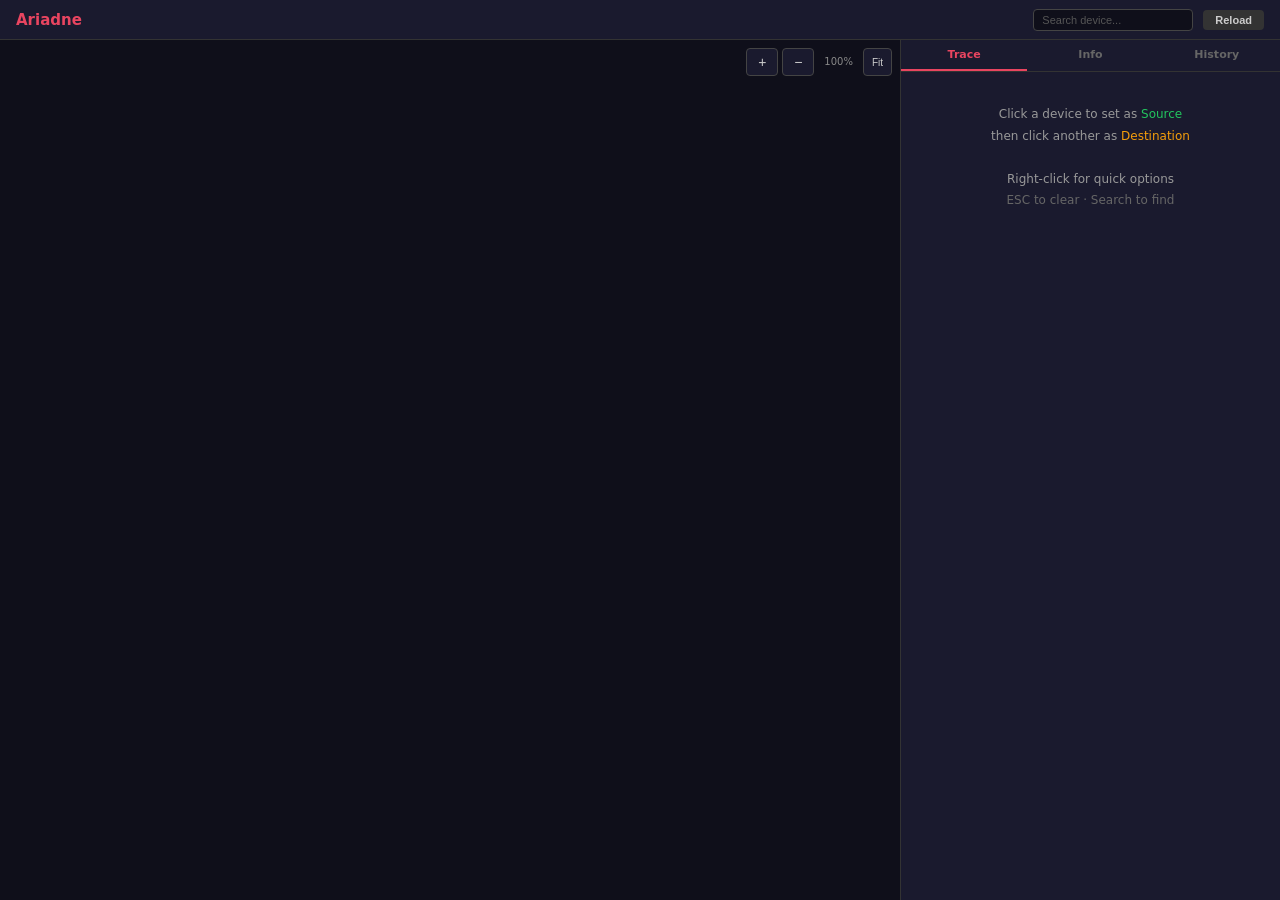
==== ariadne-core/ariadne/web/templates/index.html @ 0d105ecb "Web UI: trace sidebar 하이라이트 색상 개선 - 흰색 → 시안(#06b6d4)으로 변경 (기존 흰색 텍스트와 구분) - Path pnode: 시안 배경 + 시안 왼" ====
<!DOCTYPE html>
<html lang="en">
<head>
  <meta charset="UTF-8">
  <title>Ariadne</title>
  <style>
    :root {
      --child-indent: 60px;
      --child-gap: 2px;
      --child-pad: 4px;
      --node-min-w: 160px;
      --edge-w: 2.5px;
      --edge-pcie-w: 3px;
      --edge-hl-w: 4px;
      --edge-seg-w: 5px;
    }
    * { margin:0; padding:0; box-sizing:border-box; }
    body { font-family:'Segoe UI',system-ui,sans-serif; background:#0f0f1a; color:#eee; overflow:hidden; }

    #header { height:40px; padding:0 16px; background:#1a1a2e; border-bottom:1px solid #333; display:flex; align-items:center; gap:10px; }
    #header h1 { font-size:15px; color:#e94560; }
    .info { color:#666; font-size:11px; }
    .spacer { flex:1; }
    .btn { padding:4px 12px; border-radius:4px; font-size:11px; cursor:pointer; border:none; font-weight:bold; }
    .btn-gray { background:#333; color:#ccc; }
    #search { padding:4px 8px; border-radius:4px; border:1px solid #444; background:#0f0f1a; color:#ddd; font-size:11px; width:160px; outline:none; }
    #search:focus { border-color:#e94560; }
    #search::placeholder { color:#555; }

    #main { display:flex; height:calc(100vh - 40px); }

    /* Tree */
    #tree-panel { flex:1; overflow:auto; padding:20px; position:relative; }
    #tree-content { transform-origin:0 0; transition:transform 0.1s ease; }
    #zoom-controls { position:absolute; top:8px; right:8px; z-index:5; display:flex; gap:4px; }
    .zoom-btn { width:32px; height:28px; border:1px solid #444; border-radius:4px; background:#1a1a2e; color:#ccc; font-size:14px; cursor:pointer; display:flex; align-items:center; justify-content:center; }
    .zoom-btn:hover { background:#333; }
    #zoom-level { font-size:10px; color:#888; padding:0 6px; line-height:28px; }

    .htree { display:flex; align-items:center; }
    .htree-node {
      display:inline-flex; align-items:center; gap:4px;
      padding:5px 10px; border-radius:5px; cursor:pointer;
      white-space:nowrap; font-size:11px;
      border:1.5px solid transparent; flex-shrink:0; min-width:var(--node-min-w);
    }
    .htree-node:hover { filter:brightness(1.3); }
    .htree-node.src-sel { border-color:#22c55e !important; box-shadow:0 0 8px rgba(34,197,94,0.3); }
    .htree-node.dst-sel { border-color:#f59e0b !important; box-shadow:0 0 8px rgba(245,158,11,0.3); }
    .htree-node.on-path { border-color:#e94560 !important; }
    .htree-node.search-hl { box-shadow:0 0 10px rgba(233,69,96,0.5); filter:brightness(1.4); }
    .htree-node.search-dim { opacity:0.3; }

    .htree-toggle { font-size:9px; color:#aaa; cursor:pointer; width:14px; text-align:center; flex-shrink:0; user-select:none; }
    .htree-toggle:hover { color:#fff; }
    .htree-dot { width:7px; height:7px; border-radius:2px; flex-shrink:0; }
    .htree-count { font-size:8px; color:#fff; background:#e94560; padding:0 5px; border-radius:8px; margin-left:4px; }
    .htree-label { font-weight:500; }
    .htree-badge { font-size:8px; color:#ccc; background:rgba(255,255,255,0.08); padding:1px 5px; border-radius:3px; }
    .htree-bw { font-size:8px; color:#22d3ee; font-weight:bold; }
    .htree-iommu { font-size:8px; color:#fbbf24; font-weight:bold; }
    .htree-children { display:flex; flex-direction:column; padding:var(--child-pad,4px) 0 var(--child-pad,4px) var(--child-indent,60px); gap:var(--child-gap,2px); }
    .htree-children.folded { display:none; }
    .htree-child { padding:2px 0; }

    /* SVG edges */
    #edge-svg { position:absolute; top:0; left:0; pointer-events:none; overflow:visible; }
    .edge-line { stroke:#666; stroke-width:2; fill:none; }
    .edge-line.pcie { stroke:#4a9eff; stroke-width:2.5; }
    .edge-line.internal { stroke:#666; stroke-dasharray:6,4; }
    .edge-line.trace-hl { stroke:#e94560 !important; stroke-width:5 !important; stroke-dasharray:none !important; filter:drop-shadow(0 0 3px #e94560); }
    .edge-line.seg-hl { stroke:#fff !important; stroke-width:5 !important; stroke-dasharray:none !important; }
    .edge-line:hover { stroke-width:5; stroke:#fff; }
    .edge-bw { font-size:9px; fill:#22d3ee; font-weight:bold; pointer-events:none; opacity:0; transition:opacity 0.15s; }
    .edge-bg { pointer-events:none; opacity:0; transition:opacity 0.15s; }
    .edge-group:hover .edge-bw, .edge-group:hover .edge-bg { opacity:1; }

    /* Context menu */
    #ctx { position:absolute; background:#1a1a2e; border:1px solid #444; border-radius:6px; padding:4px 0; display:none; z-index:50; min-width:200px; box-shadow:0 4px 16px rgba(0,0,0,0.6); }
    .ctx-i { padding:7px 14px; font-size:12px; cursor:pointer; color:#ddd; }
    .ctx-i:hover { background:rgba(233,69,96,0.15); }
    .ctx-sep { border-top:1px solid #333; margin:2px 0; }

    /* Sidebar */
    #sidebar { width:380px; background:#1a1a2e; border-left:1px solid #333; display:flex; flex-direction:column; }
    .tabs { display:flex; border-bottom:1px solid #333; }
    .tab { flex:1; padding:8px; text-align:center; font-size:11px; cursor:pointer; color:#666; border-bottom:2px solid transparent; font-weight:bold; }
    .tab.on { color:#e94560; border-bottom-color:#e94560; }
    #sb { flex:1; overflow-y:auto; padding:12px; }
    .section { margin-bottom:14px; }
    .stitle { font-size:11px; color:#e94560; font-weight:bold; margin-bottom:6px; border-bottom:1px solid #222; padding-bottom:3px; }
    .field { margin-bottom:3px; }
    .flabel { font-size:9px; color:#666; }
    .fval { font-size:11px; color:#ddd; }
    .cards { display:flex; gap:6px; margin-bottom:10px; flex-wrap:wrap; }
    .card { flex:1; min-width:70px; background:#0f0f1a; border:1px solid #222; border-radius:5px; padding:6px; text-align:center; }
    .card-l { font-size:8px; color:#666; text-transform:uppercase; }
    .card-v { font-size:16px; font-weight:bold; color:#06b6d4; }
    .pnode { font-size:10px; padding:4px 8px; background:#0f0f1a; border-left:3px solid #444; border-radius:0 3px 3px 0; margin:1px 0; cursor:pointer; }
    .pnode:hover { background:#1a1a2e; }
    .pnode.hl { background:#06b6d422; border-left-color:#06b6d4 !important; }
    .plink.hl { background:#06b6d418; color:#06b6d4; }
    .tbl tr.hl { background:#06b6d418 !important; }
    .tbl tr.hl td { color:#06b6d4 !important; }
    .pnode.src { border-left-color:#22c55e; }
    .pnode.dst { border-left-color:#f59e0b; }
    .plink { font-size:9px; color:#777; padding:1px 0 1px 14px; border-left:1px dashed #333; margin-left:4px; cursor:pointer; }
    .plink:hover { color:#fff; }
    .tbl { width:100%; border-collapse:collapse; font-size:10px; }
    .tbl th { color:#666; font-size:8px; text-transform:uppercase; padding:3px 4px; text-align:left; border-bottom:1px solid #333; }
    .tbl td { padding:3px 4px; border-bottom:1px solid #1a1a2e; }
    .tbl tr:hover { background:rgba(233,69,96,0.08); cursor:pointer; }
    .hist { padding:6px 8px; border-radius:3px; font-size:10px; cursor:pointer; margin:2px 0; display:flex; justify-content:space-between; background:#0f0f1a; border-left:3px solid #333; }
    .hist:hover { border-left-color:#e94560; background:#1a1a2e; }
    #sel-bar { position:fixed; top:48px; left:50%; transform:translateX(-50%); background:rgba(20,20,40,0.95); padding:6px 14px; border-radius:6px; font-size:12px; z-index:5; display:none; }
    .empty { color:#999; font-size:12px; padding:20px; text-align:center; line-height:1.8; }
  </style>
</head>
<body>
<div id="header">
  <h1>Ariadne</h1>
  <span class="info" id="hinfo"></span>
  <div class="spacer"></div>
  <input type="text" id="search" placeholder="Search device..." oninput="searchDev(this.value)">
  <button class="btn btn-gray" id="bclear" style="display:none" onclick="clearSel()">Clear (ESC)</button>
  <button class="btn btn-gray" onclick="location.reload()">Reload</button>
</div>
<div id="sel-bar"><span id="sel-text"></span></div>

<div id="main">
  <div id="tree-panel">
    <div id="zoom-controls">
      <button class="zoom-btn" onclick="zoomIn()">+</button>
      <button class="zoom-btn" onclick="zoomOut()">−</button>
      <span id="zoom-level">100%</span>
      <button class="zoom-btn" onclick="zoomFit()" style="font-size:10px;width:auto;padding:0 8px;">Fit</button>
    </div>
    <div id="tree-content" style="position:relative;">
      <svg id="edge-svg"></svg>
      <div id="tree-nodes"></div>
    </div>
  </div>
  <div id="sidebar">
    <div class="tabs">
      <div class="tab on" onclick="showTab('trace')">Trace</div>
      <div class="tab" onclick="showTab('info')">Info</div>
      <div class="tab" onclick="showTab('history')">History</div>
    </div>
    <div id="sb">
      <div class="empty">
        Click a device to set as <span style="color:#22c55e">Source</span><br>
        then click another as <span style="color:#f59e0b">Destination</span><br><br>
        Right-click for quick options<br>
        <span style="color:#666">ESC to clear · Search to find</span>
      </div>
    </div>
  </div>
</div>

<div id="ctx">
  <div class="ctx-i" onclick="ctxDo('src')">🟢 Set as Source</div>
  <div class="ctx-i" onclick="ctxDo('dst')">🟡 Set as Destination</div>
  <div class="ctx-sep"></div>
  <div class="ctx-i" onclick="ctxDo('mem')">📦 Trace to Memory</div>
  <div class="ctx-sep"></div>
  <div class="ctx-i" onclick="ctxDo('swap')">🔄 Swap Source ↔ Dest</div>
  <div class="ctx-i" onclick="ctxDo('info')">ℹ️ Device Info</div>
</div>

<script>
const COLORS = {
  numa_node:'#f0c040', socket:'#4ecdc4', memory_controller:'#3b82f6',
  pcie_root_complex:'#e94560', pcie_root_port:'#7c3aed',
  gpu:'#22c55e', npu:'#06b6d4', nic:'#a855f7', nvme:'#f59e0b', pcie_endpoint:'#6b7280',
};
const TRACEABLE = new Set(['gpu','npu','nvme','nic','memory_controller','pcie_endpoint']);

// 레이아웃 상수 — 여기서 한번에 변경 가능
const LAYOUT = {
  childIndent: 60,       // 자식 노드 들여쓰기 (px)
  childGap: 2,           // 자식 간 세로 간격 (px)
  childPadding: 4,       // children 컨테이너 세로 패딩 (px)
  nodeMinWidth: 160,     // 노드 최소 너비 (px)
  nodePadding: '5px 10px',
  nodeFontSize: '11px',
  edgeWidth: 2.5,        // 기본 edge 두께
  edgePcieWidth: 3,      // PCIe edge 두께
  edgeHlWidth: 4,        // 하이라이트 edge 두께
  edgeSegHlWidth: 5,     // 세그먼트 hover 하이라이트 두께
  bwFontSize: '8px',     // BW 라벨 크기
  bwLabelOffset: 4,      // BW 라벨 edge에서 오프셋
};

let graph=null, topo=null, nodeMap={}, childrenOf={};
let srcId=null, dstId=null, hist=[], ctxNodeId=null, lastTrace=null;

// Edge 데이터 모델: id → { source, target, type, bandwidth_gbps, latency_ns, ... }
let edgeMap = {};

async function init() {
  [graph, topo] = await Promise.all([
    fetch('/api/topology/graph').then(r=>r.json()),
    fetch('/api/topology').then(r=>r.json()),
  ]);
  document.getElementById('hinfo').textContent =
    `${topo.hostname} · ${topo.numa_nodes.length} NUMA · ${topo.cpu_cores.length} cores · ${topo.pci_devices.length} PCI`;

  nodeMap = {};
  graph.nodes.forEach(n => nodeMap[n.data.id] = n.data);
  childrenOf = {};
  graph.edges.forEach(e => {
    if (!childrenOf[e.data.source]) childrenOf[e.data.source] = [];
    childrenOf[e.data.source].push(e.data);
  });

  renderTree();
  document.addEventListener('keydown', e => { if(e.key==='Escape'){clearSel();hideCtx();} });
  document.addEventListener('click', () => hideCtx());
}

function renderTree() {
  const hasParent = new Set();
  graph.edges.forEach(e => hasParent.add(e.data.target));
  const roots = graph.nodes.filter(n => !hasParent.has(n.data.id)).map(n => n.data.id);
  let html = '';
  roots.forEach(r => { html += buildNode(r); });
  document.getElementById('tree-nodes').innerHTML = html;

  // 노드 배치 후 SVG edge 그리기
  requestAnimationFrame(() => drawEdges());
  zoomFit();
}

function buildNode(id) {
  const node = nodeMap[id];
  if (!node) return '';
  const kids = childrenOf[id] || [];
  const color = COLORS[node.type] || '#666';
  const nid = esc(id);

  let badges = '';
  if (node.link) badges += `<span class="htree-badge">${node.link}</span>`;
  if (node.iommu_group >= 0) badges += `<span class="htree-iommu">G${node.iommu_group}</span>`;
  if (node.sriov_totalvfs > 0) badges += `<span class="htree-badge">VF:${node.sriov_numvfs||0}/${node.sriov_totalvfs}</span>`;
  if (node.memory_mb) badges += `<span class="htree-badge">${Math.round(node.memory_mb/1024)}GB</span>`;
  if (node.cpu_count) badges += `<span class="htree-badge">${node.cpu_count}CPU</span>`;

  const cnt = countDesc(id);
  const chId = `ch_${nid}`, coId = `co_${nid}`;

  let h = `<div class="htree">`;
  h += `<div class="htree-node" id="n_${nid}" data-id="${id}" style="background:${color}22;border-color:${color}44" onclick="clickNode('${id}')" oncontextmenu="showCtx(event,'${id}')">`;
  if (kids.length > 0) h += `<span class="htree-toggle" onclick="event.stopPropagation();fold('${chId}','${coId}',this)">▼</span>`;
  h += `<span class="htree-dot" style="background:${color}"></span>`;
  h += `<span class="htree-label">${node.label}</span>`;
  h += badges;
  if (kids.length > 0) h += `<span class="htree-count" id="ct_${nid}" style="display:none">${cnt}</span>`;
  h += `</div>`;

  if (kids.length > 0) {
    h += `<div class="htree-children" id="${chId}">`;
    kids.forEach(edge => {
      h += `<div class="htree-child">`;
      h += buildNode(edge.target);
      h += `</div>`;
    });
    h += `</div>`;
  }
  h += `</div>`;
  return h;
}

function esc(id) { return id.replace(/[:.]/g, '_'); }

function drawEdges() {
  const svg = document.getElementById('edge-svg');
  const container = document.getElementById('tree-content');
  const rect = container.getBoundingClientRect();
  svg.setAttribute('width', container.scrollWidth);
  svg.setAttribute('height', container.scrollHeight);
  svg.innerHTML = '';

  edgeMap = {};

  graph.edges.forEach(e => {
    const srcEl = document.getElementById('n_' + esc(e.data.source));
    const tgtEl = document.getElementById('n_' + esc(e.data.target));
    if (!srcEl || !tgtEl) return;

    const sr = srcEl.getBoundingClientRect();
    const tr = tgtEl.getBoundingClientRect();
    const x1 = sr.right - rect.left;
    const y1 = sr.top + sr.height / 2 - rect.top;
    const x2 = tr.left - rect.left;
    const y2 = tr.top + tr.height / 2 - rect.top;
    const mx = (x1 + x2) / 2;

    const eId = `e_${esc(e.data.source)}_${esc(e.data.target)}`;
    const edgeType = e.data.type === 'internal' ? 'internal' : 'pcie';

    // Edge 데이터 등록
    edgeMap[eId] = {
      id: eId,
      source: e.data.source,
      target: e.data.target,
      type: edgeType,
      bandwidth_gbps: e.data.bandwidth_gbps || null,
      latency_ns: e.data.latency_ns || null,
      speed: e.data.speed || null,
      width: e.data.width || null,
      path: { x1, y1, x2, y2, mx },
    };

    // Edge 그룹 (path + label)
    const g = document.createElementNS('http://www.w3.org/2000/svg', 'g');
    g.setAttribute('class', 'edge-group');
    g.setAttribute('data-source', e.data.source);
    g.setAttribute('data-target', e.data.target);
    g.style.cursor = 'pointer';
    g.addEventListener('click', () => showEdgeDetail(eId));
    // 트리 edge hover → Breakdown 행 하이라이트
    g.addEventListener('mouseenter', () => hlSegFromEdge(e.data.source, e.data.target));
    g.addEventListener('mouseleave', () => unhlSeg());

    // 투명 히트 영역
    const hitPath = document.createElementNS('http://www.w3.org/2000/svg', 'path');
    const pathD = `M${x1},${y1} L${mx},${y1} L${mx},${y2} L${x2},${y2}`;
    hitPath.setAttribute('d', pathD);
    hitPath.setAttribute('stroke', 'transparent');
    hitPath.setAttribute('stroke-width', '16');
    hitPath.setAttribute('fill', 'none');
    hitPath.setAttribute('pointer-events', 'stroke');
    g.appendChild(hitPath);

    // 보이는 edge
    const pathEl = document.createElementNS('http://www.w3.org/2000/svg', 'path');
    pathEl.setAttribute('d', pathD);
    pathEl.setAttribute('class', `edge-line ${edgeType}`);
    pathEl.setAttribute('id', eId);
    g.appendChild(pathEl);

    // BW 라벨 — hover 시에만 표시, 배경 박스 포함
    if (e.data.bandwidth_gbps) {
      const labelX = mx + LAYOUT.bwLabelOffset;
      const labelY = (y1 + y2) / 2;
      // 배경
      const bg = document.createElementNS('http://www.w3.org/2000/svg', 'rect');
      bg.setAttribute('x', labelX - 2);
      bg.setAttribute('y', labelY - 8);
      bg.setAttribute('width', 32);
      bg.setAttribute('height', 14);
      bg.setAttribute('rx', 3);
      bg.setAttribute('fill', '#0f0f1a');
      bg.setAttribute('class', 'edge-bg');
      g.appendChild(bg);
      // 텍스트
      const text = document.createElementNS('http://www.w3.org/2000/svg', 'text');
      text.setAttribute('x', labelX);
      text.setAttribute('y', labelY + 3);
      text.setAttribute('class', 'edge-bw');
      text.textContent = e.data.bandwidth_gbps;
      g.appendChild(text);
    }

    svg.appendChild(g);
  });
}

function showEdgeDetail(eId) {
  const edge = edgeMap[eId];
  if (!edge) return;
  const srcName = nodeMap[edge.source]?.label || edge.source;
  const tgtName = nodeMap[edge.target]?.label || edge.target;
  let h = `<div class="section"><div class="stitle">Edge: ${srcName} → ${tgtName}</div>`;
  h += `<div class="field"><span class="flabel">Type</span><br><span class="fval">${edge.type}</span></div>`;
  if (edge.bandwidth_gbps) h += `<div class="field"><span class="flabel">Bandwidth</span><br><span class="fval">${edge.bandwidth_gbps} GB/s</span></div>`;
  if (edge.latency_ns) h += `<div class="field"><span class="flabel">Latency</span><br><span class="fval">${edge.latency_ns} ns</span></div>`;
  if (edge.speed) h += `<div class="field"><span class="flabel">Speed</span><br><span class="fval">${edge.speed}</span></div>`;
  if (edge.width) h += `<div class="field"><span class="flabel">Width</span><br><span class="fval">x${edge.width}</span></div>`;
  h += '</div>';
  setSB(h); showTab('info');
}
function countDesc(id) { const k=childrenOf[id]||[]; let c=k.length; k.forEach(e=>{c+=countDesc(e.target);}); return c; }

function fold(chId, coId, el) {
  const ch = document.getElementById(chId);
  const co = document.getElementById(coId);
  if (!ch) return;
  const folding = !ch.classList.contains('folded');
  ch.classList.toggle('folded'); if(co) co.classList.toggle('folded');
  el.textContent = folding ? '▶' : '▼';
  const ct = document.getElementById(chId.replace('ch_','ct_'));
  if (ct) ct.style.display = folding ? 'inline' : 'none';
}

// === 입력 방식 ===
function clickNode(id) {
  const node = nodeMap[id];
  if (!node || !TRACEABLE.has(node.type)) { showInfo(node); showTab('info'); return; }
  pickNode(id);
}

function pickNode(id) {
  if (!srcId) {
    // 첫 선택 = source
    setSrc(id);
  } else if (!dstId) {
    if (id === srcId) return;
    // 두 번째 선택 = destination → trace
    setDst(id);
    doTrace(srcId, dstId);
  } else {
    // 이미 trace 완료 상태 → 새로운 source로 교체
    clearSel();
    setSrc(id);
  }
}

function setSrc(id) {
  srcId = id; dstId = null;
  clearHL();
  hlNode(id, 'src-sel');
  updSel();
  showInfo(nodeMap[id]); showTab('info');
  document.getElementById('bclear').style.display = 'inline';
}

function setDst(id) {
  dstId = id;
  hlNode(id, 'dst-sel');
  updSel();
}

// 우클릭 메뉴
function showCtx(e, id) {
  e.preventDefault(); e.stopPropagation();
  if (!TRACEABLE.has(nodeMap[id]?.type)) return;
  ctxNodeId = id;
  const m = document.getElementById('ctx');
  m.style.display = 'block';
  m.style.left = e.pageX + 'px';
  m.style.top = e.pageY + 'px';
}
function hideCtx() { document.getElementById('ctx').style.display = 'none'; }

function ctxDo(action) {
  hideCtx();
  if (!ctxNodeId) return;
  if (action === 'src') { setSrc(ctxNodeId); }
  else if (action === 'dst' && srcId) { setDst(ctxNodeId); doTrace(srcId, dstId); }
  else if (action === 'mem') { setSrc(ctxNodeId); setDst('mc_0'); doTrace(srcId, 'mc_0'); }
  else if (action === 'swap' && srcId && dstId) {
    const s = srcId, d = dstId;
    clearSel(); setSrc(d); setDst(s); doTrace(d, s);
  }
  else if (action === 'info') { showInfo(nodeMap[ctxNodeId]); showTab('info'); }
}

// 검색
function searchDev(q) {
  document.querySelectorAll('.htree-node').forEach(el => {
    el.classList.remove('search-hl', 'search-dim');
  });
  if (!q) return;
  q = q.toLowerCase();
  document.querySelectorAll('.htree-node').forEach(el => {
    const id = el.dataset.id || '';
    const label = el.querySelector('.htree-label')?.textContent || '';
    const match = label.toLowerCase().includes(q) || id.toLowerCase().includes(q);
    el.classList.add(match ? 'search-hl' : 'search-dim');
  });
}

// === Trace ===
async function doTrace(sid, did) {
  const r = await fetch(`/api/trace?source=${sid}&destination=${did}`).then(r=>r.json());
  lastTrace = r;

  // 노드 하이라이트
  clearHL();
  hlNode(sid, 'src-sel');
  hlNode(did, 'dst-sel');
  if (r.path?.length > 0) {
    r.path.forEach(nid => { if(nid!==sid&&nid!==did) hlNode(nid,'on-path'); });
    // Edge 하이라이트
    for (let i = 0; i < r.path.length - 1; i++) {
      hlEdge(r.path[i], r.path[i+1], 'trace-hl');
    }
  }

  hist.unshift({sn:r.source_name,dn:r.destination_name,bw:r.e2e_bandwidth_gbps,lat:r.e2e_latency_ns,sid,did,r});
  if(hist.length>10) hist.pop();
  renderTrace(r); showTab('trace');
}

function renderTrace(r) {
  if(!r.segments?.length){setSB('<div class="empty">No path found</div>');return;}
  const ns=r.same_numa?'<span style="color:#22c55e">same</span>':'<span style="color:#f59e0b">cross</span>';
  let h='<div class="section"><div class="stitle">'+r.source_name+' → '+r.destination_name+'</div>';
  h+='<div class="cards">';
  h+=`<div class="card"><div class="card-l">BW</div><div class="card-v">${r.e2e_bandwidth_gbps} GB/s</div></div>`;
  h+=`<div class="card"><div class="card-l">Latency</div><div class="card-v">${r.e2e_latency_ns}ns</div></div>`;
  h+=`<div class="card"><div class="card-l">NUMA</div><div class="card-v" style="font-size:12px">${ns}</div></div>`;
  h+='</div>';
  if(r.bottleneck)h+=`<div style="color:#e94560;font-size:10px;margin-bottom:8px;">⚠ ${r.bottleneck}</div>`;
  h+='</div>';

  h+='<div class="section"><div class="stitle">Path</div>';
  for(let i=0;i<r.segments.length;i++){
    const s=r.segments[i], bn=r.bottleneck&&s.from_name&&r.bottleneck.includes(s.from_name);
    if(i===0)h+=`<div class="pnode src">${s.from_name}</div>`;
    const lt=(s.link_type||'').includes('pcie')?'PCIe':(s.link_type||'').includes('memory')?'DDR':'→';
    const bw=s.effective_bw_gbps?` ${s.effective_bw_gbps}/${s.theoretical_bw_gbps} GB/s`:'';
    h+=`<div class="plink" data-seg="${i}" onmouseenter="hlSeg(${i})" onmouseleave="unhlSeg()" onclick="scrollToSeg(${i})"><b>${i+1}</b> ${lt} · ${s.latency_ns}ns${bw} ${bn?'<span style="color:#e94560">◄ BN</span>':''}</div>`;
    h+=`<div class="pnode ${i===r.segments.length-1?'dst':''}" data-seg="${i}" onmouseenter="hlSeg(${i})" onmouseleave="unhlSeg()" onclick="scrollToSeg(${i})">${s.to_name}</div>`;
  }
  h+='</div>';

  h+='<div class="section"><div class="stitle">Breakdown</div>';
  h+='<table class="tbl"><tr><th>#</th><th>Segment</th><th>Theo</th><th>Eff</th><th>Lat</th></tr>';
  for(let i=0;i<r.segments.length;i++){
    const s=r.segments[i], bn=r.bottleneck&&s.from_name&&r.bottleneck.includes(s.from_name);
    h+=`<tr data-seg="${i}" ${bn?'style="color:#e94560"':''} onmouseenter="hlSeg(${i})" onmouseleave="unhlSeg()" onclick="scrollToSeg(${i})">`;
    h+=`<td>${i+1}</td><td>${s.from_name}→${s.to_name}</td><td>${s.theoretical_bw_gbps||'-'}</td><td>${s.effective_bw_gbps||'-'}</td><td>${s.latency_ns}ns</td></tr>`;
  }
  h+=`<tr style="border-top:2px solid #333"><td></td><td><b>E2E</b></td><td></td><td><b>${r.e2e_bandwidth_gbps}</b></td><td><b>${r.e2e_latency_ns}ns</b></td></tr>`;
  h+='</table></div>';
  setSB(h);
}

// === Breakdown ↔ 트리 양방향 연동 ===

// Sidebar → 트리: segment index로 하이라이트
function hlSeg(i) {
  if (!lastTrace?.path || i >= lastTrace.path.length - 1) return;
  const from = lastTrace.path[i], to = lastTrace.path[i+1];
  hlNode(from, 'on-path'); hlNode(to, 'on-path');
  hlEdge(from, to, 'seg-hl');
  // Breakdown 행 + Path 항목 동시 강조
  document.querySelectorAll('[data-seg]').forEach(el => {
    if (parseInt(el.dataset.seg) === i) el.classList.add('hl');
  });
}

// 트리 edge hover → Sidebar: source/target으로 segment 찾아서 하이라이트
function hlSegFromEdge(source, target) {
  if (!lastTrace?.path) return;
  for (let i = 0; i < lastTrace.path.length - 1; i++) {
    const a = lastTrace.path[i], b = lastTrace.path[i+1];
    if ((a === source && b === target) || (a === target && b === source)) {
      hlSeg(i);
      return;
    }
  }
}

function unhlSeg() {
  document.querySelectorAll('.seg-hl').forEach(el => el.classList.remove('seg-hl'));
  document.querySelectorAll('[data-seg].hl').forEach(el => el.classList.remove('hl'));
  document.querySelectorAll('.tbl tr.hl').forEach(el => el.classList.remove('hl'));
  // on-path 복원
  document.querySelectorAll('.htree-node.on-path').forEach(el => {
    if (!el.classList.contains('src-sel') && !el.classList.contains('dst-sel')) el.classList.remove('on-path');
  });
  if (lastTrace?.path) {
    lastTrace.path.forEach(nid => { if(nid!==srcId&&nid!==dstId) hlNode(nid,'on-path'); });
  }
}

// Breakdown 행 클릭 → 해당 edge 위치로 스크롤
function scrollToSeg(i) {
  if (!lastTrace?.path || i >= lastTrace.path.length - 1) return;
  const from = lastTrace.path[i];
  const nodeEl = document.getElementById('n_' + esc(from));
  if (nodeEl) {
    nodeEl.scrollIntoView({ behavior: 'smooth', block: 'center', inline: 'center' });
  }
}

// === 노드/Edge 하이라이트 ===
function hlNode(id, cls) {
  const el = document.getElementById('n_'+esc(id));
  if (el) el.classList.add(cls);
}

function hlEdge(fromId, toId, cls) {
  let el = document.getElementById(`e_${esc(fromId)}_${esc(toId)}`);
  if (!el) el = document.getElementById(`e_${esc(toId)}_${esc(fromId)}`);
  if (el) el.classList.add(cls);
}

function clearHL() {
  document.querySelectorAll('.htree-node').forEach(el => el.classList.remove('src-sel','dst-sel','on-path'));
  document.querySelectorAll('.edge-line').forEach(el => el.classList.remove('trace-hl','seg-hl'));
}

function clearSel() {
  srcId=null; dstId=null; lastTrace=null;
  clearHL(); updSel();
  document.getElementById('bclear').style.display='none';
}

function updSel() {
  const bar=document.getElementById('sel-bar'), txt=document.getElementById('sel-text');
  if(!srcId) { bar.style.display='none'; return; }
  bar.style.display='block';
  const sn=nodeMap[srcId]?.label||srcId;
  if(!dstId) txt.innerHTML=`<span style="color:#22c55e;font-weight:bold">SRC: ${sn}</span> <span style="color:#666">→ click destination...</span>`;
  else { const dn=nodeMap[dstId]?.label||dstId; txt.innerHTML=`<span style="color:#22c55e;font-weight:bold">${sn}</span> <span style="color:#666">→</span> <span style="color:#f59e0b;font-weight:bold">${dn}</span>`; }
}

// === Sidebar ===
function showInfo(d) {
  if(!d) return;
  let h=`<div class="section"><div class="stitle">${d.label||d.id}</div>`;
  for(const[k,v]of Object.entries(d)){
    if(['id','label','source','target','parent'].includes(k))continue;
    if(v===null||v===undefined||v===''||v===-1)continue;
    h+=`<div class="field"><span class="flabel">${k}</span><br><span class="fval">${typeof v==='object'?JSON.stringify(v):v}</span></div>`;
  }
  h+='</div>';setSB(h);
}

function showHistory(){
  if(!hist.length){setSB('<div class="empty">No history</div>');return;}
  let h='<div class="section"><div class="stitle">History</div>';
  hist.forEach((t,i)=>{h+=`<div class="hist" onclick="replay(${i})"><span>${t.sn} → ${t.dn}</span><span style="color:#06b6d4">${t.bw} GB/s · ${t.lat}ns</span></div>`;});
  h+='</div>';setSB(h);
}

function replay(i){
  const t=hist[i]; clearSel();
  srcId=t.sid; dstId=t.did; lastTrace=t.r;
  hlNode(t.sid,'src-sel'); hlNode(t.did,'dst-sel');
  if(t.r.path) {
    t.r.path.forEach(nid=>{if(nid!==t.sid&&nid!==t.did)hlNode(nid,'on-path');});
    for(let j=0;j<t.r.path.length-1;j++) hlEdge(t.r.path[j],t.r.path[j+1],'trace-hl');
  }
  updSel(); renderTrace(t.r); showTab('trace');
  document.getElementById('bclear').style.display='inline';
}

function showTab(t){
  document.querySelectorAll('.tab').forEach(el=>el.classList.toggle('on',el.textContent.toLowerCase()===t));
  if(t==='history')showHistory();
  else if(t==='trace'&&hist.length)renderTrace(hist[0].r);
}
function setSB(h){document.getElementById('sb').innerHTML=h;}

// === Zoom ===
let zoomScale=1;
function setZoom(s){ zoomScale=Math.max(0.2,Math.min(2,s)); document.getElementById('tree-content').style.transform=`scale(${zoomScale})`; document.getElementById('zoom-level').textContent=`${Math.round(zoomScale*100)}%`; }
function zoomIn(){setZoom(zoomScale+0.1);} function zoomOut(){setZoom(zoomScale-0.1);}
function zoomFit(){ const p=document.getElementById('tree-panel'),c=document.getElementById('tree-content'); if(!c.firstChild)return; c.style.transform='scale(1)'; const s=Math.min((p.clientWidth-40)/c.scrollWidth,(p.clientHeight-40)/c.scrollHeight,1); setZoom(s); }
document.getElementById('tree-panel').addEventListener('wheel',function(e){if(e.ctrlKey||e.metaKey){e.preventDefault();setZoom(zoomScale+(e.deltaY>0?-0.05:0.05));}},{passive:false});

init();
</script>
</body>
</html>
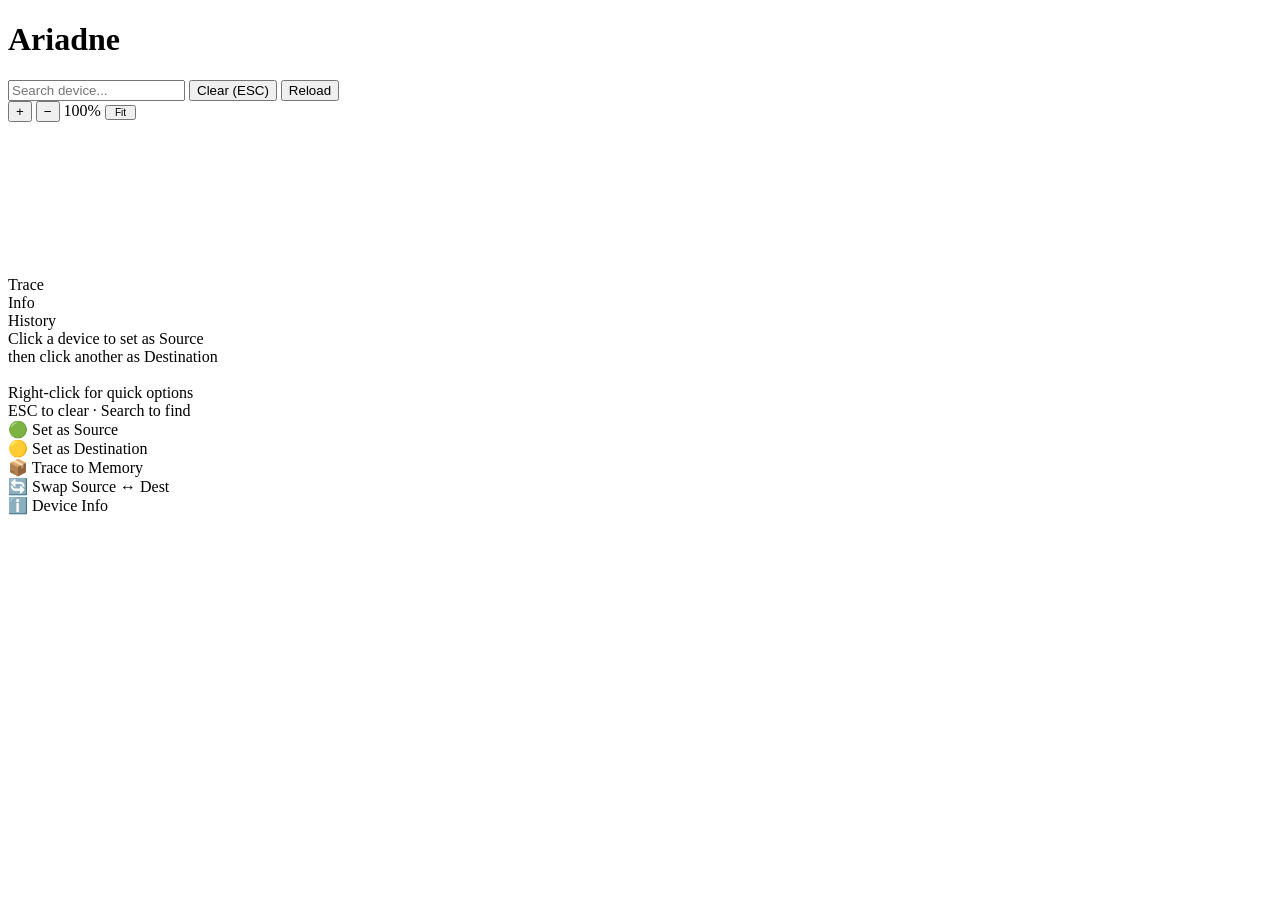
==== commit 6816678e: "리팩토링 Phase 2: 파일 분리 + CSS 변수화 + JS 구조화 Step 2-1: 660줄 monolithic index.html → 3파일 분리 - web/static/st" ====
--- a/ariadne-core/ariadne/web/templates/index.html
+++ b/ariadne-core/ariadne/web/templates/index.html
@@ -3,118 +3,7 @@
 <head>
   <meta charset="UTF-8">
   <title>Ariadne</title>
-  <style>
-    :root {
-      --child-indent: 60px;
-      --child-gap: 2px;
-      --child-pad: 4px;
-      --node-min-w: 160px;
-      --edge-w: 2.5px;
-      --edge-pcie-w: 3px;
-      --edge-hl-w: 4px;
-      --edge-seg-w: 5px;
-    }
-    * { margin:0; padding:0; box-sizing:border-box; }
-    body { font-family:'Segoe UI',system-ui,sans-serif; background:#0f0f1a; color:#eee; overflow:hidden; }
-
-    #header { height:40px; padding:0 16px; background:#1a1a2e; border-bottom:1px solid #333; display:flex; align-items:center; gap:10px; }
-    #header h1 { font-size:15px; color:#e94560; }
-    .info { color:#666; font-size:11px; }
-    .spacer { flex:1; }
-    .btn { padding:4px 12px; border-radius:4px; font-size:11px; cursor:pointer; border:none; font-weight:bold; }
-    .btn-gray { background:#333; color:#ccc; }
-    #search { padding:4px 8px; border-radius:4px; border:1px solid #444; background:#0f0f1a; color:#ddd; font-size:11px; width:160px; outline:none; }
-    #search:focus { border-color:#e94560; }
-    #search::placeholder { color:#555; }
-
-    #main { display:flex; height:calc(100vh - 40px); }
-
-    /* Tree */
-    #tree-panel { flex:1; overflow:auto; padding:20px; position:relative; }
-    #tree-content { transform-origin:0 0; transition:transform 0.1s ease; }
-    #zoom-controls { position:absolute; top:8px; right:8px; z-index:5; display:flex; gap:4px; }
-    .zoom-btn { width:32px; height:28px; border:1px solid #444; border-radius:4px; background:#1a1a2e; color:#ccc; font-size:14px; cursor:pointer; display:flex; align-items:center; justify-content:center; }
-    .zoom-btn:hover { background:#333; }
-    #zoom-level { font-size:10px; color:#888; padding:0 6px; line-height:28px; }
-
-    .htree { display:flex; align-items:center; }
-    .htree-node {
-      display:inline-flex; align-items:center; gap:4px;
-      padding:5px 10px; border-radius:5px; cursor:pointer;
-      white-space:nowrap; font-size:11px;
-      border:1.5px solid transparent; flex-shrink:0; min-width:var(--node-min-w);
-    }
-    .htree-node:hover { filter:brightness(1.3); }
-    .htree-node.src-sel { border-color:#22c55e !important; box-shadow:0 0 8px rgba(34,197,94,0.3); }
-    .htree-node.dst-sel { border-color:#f59e0b !important; box-shadow:0 0 8px rgba(245,158,11,0.3); }
-    .htree-node.on-path { border-color:#e94560 !important; }
-    .htree-node.search-hl { box-shadow:0 0 10px rgba(233,69,96,0.5); filter:brightness(1.4); }
-    .htree-node.search-dim { opacity:0.3; }
-
-    .htree-toggle { font-size:9px; color:#aaa; cursor:pointer; width:14px; text-align:center; flex-shrink:0; user-select:none; }
-    .htree-toggle:hover { color:#fff; }
-    .htree-dot { width:7px; height:7px; border-radius:2px; flex-shrink:0; }
-    .htree-count { font-size:8px; color:#fff; background:#e94560; padding:0 5px; border-radius:8px; margin-left:4px; }
-    .htree-label { font-weight:500; }
-    .htree-badge { font-size:8px; color:#ccc; background:rgba(255,255,255,0.08); padding:1px 5px; border-radius:3px; }
-    .htree-bw { font-size:8px; color:#22d3ee; font-weight:bold; }
-    .htree-iommu { font-size:8px; color:#fbbf24; font-weight:bold; }
-    .htree-children { display:flex; flex-direction:column; padding:var(--child-pad,4px) 0 var(--child-pad,4px) var(--child-indent,60px); gap:var(--child-gap,2px); }
-    .htree-children.folded { display:none; }
-    .htree-child { padding:2px 0; }
-
-    /* SVG edges */
-    #edge-svg { position:absolute; top:0; left:0; pointer-events:none; overflow:visible; }
-    .edge-line { stroke:#666; stroke-width:2; fill:none; }
-    .edge-line.pcie { stroke:#4a9eff; stroke-width:2.5; }
-    .edge-line.internal { stroke:#666; stroke-dasharray:6,4; }
-    .edge-line.trace-hl { stroke:#e94560 !important; stroke-width:5 !important; stroke-dasharray:none !important; filter:drop-shadow(0 0 3px #e94560); }
-    .edge-line.seg-hl { stroke:#fff !important; stroke-width:5 !important; stroke-dasharray:none !important; }
-    .edge-line:hover { stroke-width:5; stroke:#fff; }
-    .edge-bw { font-size:9px; fill:#22d3ee; font-weight:bold; pointer-events:none; opacity:0; transition:opacity 0.15s; }
-    .edge-bg { pointer-events:none; opacity:0; transition:opacity 0.15s; }
-    .edge-group:hover .edge-bw, .edge-group:hover .edge-bg { opacity:1; }
-
-    /* Context menu */
-    #ctx { position:absolute; background:#1a1a2e; border:1px solid #444; border-radius:6px; padding:4px 0; display:none; z-index:50; min-width:200px; box-shadow:0 4px 16px rgba(0,0,0,0.6); }
-    .ctx-i { padding:7px 14px; font-size:12px; cursor:pointer; color:#ddd; }
-    .ctx-i:hover { background:rgba(233,69,96,0.15); }
-    .ctx-sep { border-top:1px solid #333; margin:2px 0; }
-
-    /* Sidebar */
-    #sidebar { width:380px; background:#1a1a2e; border-left:1px solid #333; display:flex; flex-direction:column; }
-    .tabs { display:flex; border-bottom:1px solid #333; }
-    .tab { flex:1; padding:8px; text-align:center; font-size:11px; cursor:pointer; color:#666; border-bottom:2px solid transparent; font-weight:bold; }
-    .tab.on { color:#e94560; border-bottom-color:#e94560; }
-    #sb { flex:1; overflow-y:auto; padding:12px; }
-    .section { margin-bottom:14px; }
-    .stitle { font-size:11px; color:#e94560; font-weight:bold; margin-bottom:6px; border-bottom:1px solid #222; padding-bottom:3px; }
-    .field { margin-bottom:3px; }
-    .flabel { font-size:9px; color:#666; }
-    .fval { font-size:11px; color:#ddd; }
-    .cards { display:flex; gap:6px; margin-bottom:10px; flex-wrap:wrap; }
-    .card { flex:1; min-width:70px; background:#0f0f1a; border:1px solid #222; border-radius:5px; padding:6px; text-align:center; }
-    .card-l { font-size:8px; color:#666; text-transform:uppercase; }
-    .card-v { font-size:16px; font-weight:bold; color:#06b6d4; }
-    .pnode { font-size:10px; padding:4px 8px; background:#0f0f1a; border-left:3px solid #444; border-radius:0 3px 3px 0; margin:1px 0; cursor:pointer; }
-    .pnode:hover { background:#1a1a2e; }
-    .pnode.hl { background:#06b6d422; border-left-color:#06b6d4 !important; }
-    .plink.hl { background:#06b6d418; color:#06b6d4; }
-    .tbl tr.hl { background:#06b6d418 !important; }
-    .tbl tr.hl td { color:#06b6d4 !important; }
-    .pnode.src { border-left-color:#22c55e; }
-    .pnode.dst { border-left-color:#f59e0b; }
-    .plink { font-size:9px; color:#777; padding:1px 0 1px 14px; border-left:1px dashed #333; margin-left:4px; cursor:pointer; }
-    .plink:hover { color:#fff; }
-    .tbl { width:100%; border-collapse:collapse; font-size:10px; }
-    .tbl th { color:#666; font-size:8px; text-transform:uppercase; padding:3px 4px; text-align:left; border-bottom:1px solid #333; }
-    .tbl td { padding:3px 4px; border-bottom:1px solid #1a1a2e; }
-    .tbl tr:hover { background:rgba(233,69,96,0.08); cursor:pointer; }
-    .hist { padding:6px 8px; border-radius:3px; font-size:10px; cursor:pointer; margin:2px 0; display:flex; justify-content:space-between; background:#0f0f1a; border-left:3px solid #333; }
-    .hist:hover { border-left-color:#e94560; background:#1a1a2e; }
-    #sel-bar { position:fixed; top:48px; left:50%; transform:translateX(-50%); background:rgba(20,20,40,0.95); padding:6px 14px; border-radius:6px; font-size:12px; z-index:5; display:none; }
-    .empty { color:#999; font-size:12px; padding:20px; text-align:center; line-height:1.8; }
-  </style>
+  <link rel="stylesheet" href="/static/style.css">
 </head>
 <body>
 <div id="header">
@@ -122,7 +11,7 @@
   <span class="info" id="hinfo"></span>
   <div class="spacer"></div>
   <input type="text" id="search" placeholder="Search device..." oninput="searchDev(this.value)">
-  <button class="btn btn-gray" id="bclear" style="display:none" onclick="clearSel()">Clear (ESC)</button>
+  <button class="btn btn-gray hidden" id="bclear" onclick="clearSel()">Clear (ESC)</button>
   <button class="btn btn-gray" onclick="location.reload()">Reload</button>
 </div>
 <div id="sel-bar"><span id="sel-text"></span></div>
@@ -148,10 +37,10 @@
     </div>
     <div id="sb">
       <div class="empty">
-        Click a device to set as <span style="color:#22c55e">Source</span><br>
-        then click another as <span style="color:#f59e0b">Destination</span><br><br>
+        Click a device to set as <span class="text-source">Source</span><br>
+        then click another as <span class="text-dest">Destination</span><br><br>
         Right-click for quick options<br>
-        <span style="color:#666">ESC to clear · Search to find</span>
+        <span class="text-muted">ESC to clear · Search to find</span>
       </div>
     </div>
   </div>
@@ -167,494 +56,7 @@
   <div class="ctx-i" onclick="ctxDo('info')">ℹ️ Device Info</div>
 </div>
 
-<script>
-const COLORS = {
-  numa_node:'#f0c040', socket:'#4ecdc4', memory_controller:'#3b82f6',
-  pcie_root_complex:'#e94560', pcie_root_port:'#7c3aed',
-  gpu:'#22c55e', npu:'#06b6d4', nic:'#a855f7', nvme:'#f59e0b', pcie_endpoint:'#6b7280',
-};
-const TRACEABLE = new Set(['gpu','npu','nvme','nic','memory_controller','pcie_endpoint']);
-
-// 레이아웃 상수 — 여기서 한번에 변경 가능
-const LAYOUT = {
-  childIndent: 60,       // 자식 노드 들여쓰기 (px)
-  childGap: 2,           // 자식 간 세로 간격 (px)
-  childPadding: 4,       // children 컨테이너 세로 패딩 (px)
-  nodeMinWidth: 160,     // 노드 최소 너비 (px)
-  nodePadding: '5px 10px',
-  nodeFontSize: '11px',
-  edgeWidth: 2.5,        // 기본 edge 두께
-  edgePcieWidth: 3,      // PCIe edge 두께
-  edgeHlWidth: 4,        // 하이라이트 edge 두께
-  edgeSegHlWidth: 5,     // 세그먼트 hover 하이라이트 두께
-  bwFontSize: '8px',     // BW 라벨 크기
-  bwLabelOffset: 4,      // BW 라벨 edge에서 오프셋
-};
-
-let graph=null, topo=null, nodeMap={}, childrenOf={};
-let srcId=null, dstId=null, hist=[], ctxNodeId=null, lastTrace=null;
-
-// Edge 데이터 모델: id → { source, target, type, bandwidth_gbps, latency_ns, ... }
-let edgeMap = {};
-
-async function init() {
-  [graph, topo] = await Promise.all([
-    fetch('/api/topology/graph').then(r=>r.json()),
-    fetch('/api/topology').then(r=>r.json()),
-  ]);
-  document.getElementById('hinfo').textContent =
-    `${topo.hostname} · ${topo.numa_nodes.length} NUMA · ${topo.cpu_cores.length} cores · ${topo.pci_devices.length} PCI`;
-
-  nodeMap = {};
-  graph.nodes.forEach(n => nodeMap[n.data.id] = n.data);
-  childrenOf = {};
-  graph.edges.forEach(e => {
-    if (!childrenOf[e.data.source]) childrenOf[e.data.source] = [];
-    childrenOf[e.data.source].push(e.data);
-  });
-
-  renderTree();
-  document.addEventListener('keydown', e => { if(e.key==='Escape'){clearSel();hideCtx();} });
-  document.addEventListener('click', () => hideCtx());
-}
-
-function renderTree() {
-  const hasParent = new Set();
-  graph.edges.forEach(e => hasParent.add(e.data.target));
-  const roots = graph.nodes.filter(n => !hasParent.has(n.data.id)).map(n => n.data.id);
-  let html = '';
-  roots.forEach(r => { html += buildNode(r); });
-  document.getElementById('tree-nodes').innerHTML = html;
-
-  // 노드 배치 후 SVG edge 그리기
-  requestAnimationFrame(() => drawEdges());
-  zoomFit();
-}
-
-function buildNode(id) {
-  const node = nodeMap[id];
-  if (!node) return '';
-  const kids = childrenOf[id] || [];
-  const color = COLORS[node.type] || '#666';
-  const nid = esc(id);
-
-  let badges = '';
-  if (node.link) badges += `<span class="htree-badge">${node.link}</span>`;
-  if (node.iommu_group >= 0) badges += `<span class="htree-iommu">G${node.iommu_group}</span>`;
-  if (node.sriov_totalvfs > 0) badges += `<span class="htree-badge">VF:${node.sriov_numvfs||0}/${node.sriov_totalvfs}</span>`;
-  if (node.memory_mb) badges += `<span class="htree-badge">${Math.round(node.memory_mb/1024)}GB</span>`;
-  if (node.cpu_count) badges += `<span class="htree-badge">${node.cpu_count}CPU</span>`;
-
-  const cnt = countDesc(id);
-  const chId = `ch_${nid}`, coId = `co_${nid}`;
-
-  let h = `<div class="htree">`;
-  h += `<div class="htree-node" id="n_${nid}" data-id="${id}" style="background:${color}22;border-color:${color}44" onclick="clickNode('${id}')" oncontextmenu="showCtx(event,'${id}')">`;
-  if (kids.length > 0) h += `<span class="htree-toggle" onclick="event.stopPropagation();fold('${chId}','${coId}',this)">▼</span>`;
-  h += `<span class="htree-dot" style="background:${color}"></span>`;
-  h += `<span class="htree-label">${node.label}</span>`;
-  h += badges;
-  if (kids.length > 0) h += `<span class="htree-count" id="ct_${nid}" style="display:none">${cnt}</span>`;
-  h += `</div>`;
-
-  if (kids.length > 0) {
-    h += `<div class="htree-children" id="${chId}">`;
-    kids.forEach(edge => {
-      h += `<div class="htree-child">`;
-      h += buildNode(edge.target);
-      h += `</div>`;
-    });
-    h += `</div>`;
-  }
-  h += `</div>`;
-  return h;
-}
-
-function esc(id) { return id.replace(/[:.]/g, '_'); }
-
-function drawEdges() {
-  const svg = document.getElementById('edge-svg');
-  const container = document.getElementById('tree-content');
-  const rect = container.getBoundingClientRect();
-  svg.setAttribute('width', container.scrollWidth);
-  svg.setAttribute('height', container.scrollHeight);
-  svg.innerHTML = '';
-
-  edgeMap = {};
-
-  graph.edges.forEach(e => {
-    const srcEl = document.getElementById('n_' + esc(e.data.source));
-    const tgtEl = document.getElementById('n_' + esc(e.data.target));
-    if (!srcEl || !tgtEl) return;
-
-    const sr = srcEl.getBoundingClientRect();
-    const tr = tgtEl.getBoundingClientRect();
-    const x1 = sr.right - rect.left;
-    const y1 = sr.top + sr.height / 2 - rect.top;
-    const x2 = tr.left - rect.left;
-    const y2 = tr.top + tr.height / 2 - rect.top;
-    const mx = (x1 + x2) / 2;
-
-    const eId = `e_${esc(e.data.source)}_${esc(e.data.target)}`;
-    const edgeType = e.data.type === 'internal' ? 'internal' : 'pcie';
-
-    // Edge 데이터 등록
-    edgeMap[eId] = {
-      id: eId,
-      source: e.data.source,
-      target: e.data.target,
-      type: edgeType,
-      bandwidth_gbps: e.data.bandwidth_gbps || null,
-      latency_ns: e.data.latency_ns || null,
-      speed: e.data.speed || null,
-      width: e.data.width || null,
-      path: { x1, y1, x2, y2, mx },
-    };
-
-    // Edge 그룹 (path + label)
-    const g = document.createElementNS('http://www.w3.org/2000/svg', 'g');
-    g.setAttribute('class', 'edge-group');
-    g.setAttribute('data-source', e.data.source);
-    g.setAttribute('data-target', e.data.target);
-    g.style.cursor = 'pointer';
-    g.addEventListener('click', () => showEdgeDetail(eId));
-    // 트리 edge hover → Breakdown 행 하이라이트
-    g.addEventListener('mouseenter', () => hlSegFromEdge(e.data.source, e.data.target));
-    g.addEventListener('mouseleave', () => unhlSeg());
-
-    // 투명 히트 영역
-    const hitPath = document.createElementNS('http://www.w3.org/2000/svg', 'path');
-    const pathD = `M${x1},${y1} L${mx},${y1} L${mx},${y2} L${x2},${y2}`;
-    hitPath.setAttribute('d', pathD);
-    hitPath.setAttribute('stroke', 'transparent');
-    hitPath.setAttribute('stroke-width', '16');
-    hitPath.setAttribute('fill', 'none');
-    hitPath.setAttribute('pointer-events', 'stroke');
-    g.appendChild(hitPath);
-
-    // 보이는 edge
-    const pathEl = document.createElementNS('http://www.w3.org/2000/svg', 'path');
-    pathEl.setAttribute('d', pathD);
-    pathEl.setAttribute('class', `edge-line ${edgeType}`);
-    pathEl.setAttribute('id', eId);
-    g.appendChild(pathEl);
-
-    // BW 라벨 — hover 시에만 표시, 배경 박스 포함
-    if (e.data.bandwidth_gbps) {
-      const labelX = mx + LAYOUT.bwLabelOffset;
-      const labelY = (y1 + y2) / 2;
-      // 배경
-      const bg = document.createElementNS('http://www.w3.org/2000/svg', 'rect');
-      bg.setAttribute('x', labelX - 2);
-      bg.setAttribute('y', labelY - 8);
-      bg.setAttribute('width', 32);
-      bg.setAttribute('height', 14);
-      bg.setAttribute('rx', 3);
-      bg.setAttribute('fill', '#0f0f1a');
-      bg.setAttribute('class', 'edge-bg');
-      g.appendChild(bg);
-      // 텍스트
-      const text = document.createElementNS('http://www.w3.org/2000/svg', 'text');
-      text.setAttribute('x', labelX);
-      text.setAttribute('y', labelY + 3);
-      text.setAttribute('class', 'edge-bw');
-      text.textContent = e.data.bandwidth_gbps;
-      g.appendChild(text);
-    }
-
-    svg.appendChild(g);
-  });
-}
-
-function showEdgeDetail(eId) {
-  const edge = edgeMap[eId];
-  if (!edge) return;
-  const srcName = nodeMap[edge.source]?.label || edge.source;
-  const tgtName = nodeMap[edge.target]?.label || edge.target;
-  let h = `<div class="section"><div class="stitle">Edge: ${srcName} → ${tgtName}</div>`;
-  h += `<div class="field"><span class="flabel">Type</span><br><span class="fval">${edge.type}</span></div>`;
-  if (edge.bandwidth_gbps) h += `<div class="field"><span class="flabel">Bandwidth</span><br><span class="fval">${edge.bandwidth_gbps} GB/s</span></div>`;
-  if (edge.latency_ns) h += `<div class="field"><span class="flabel">Latency</span><br><span class="fval">${edge.latency_ns} ns</span></div>`;
-  if (edge.speed) h += `<div class="field"><span class="flabel">Speed</span><br><span class="fval">${edge.speed}</span></div>`;
-  if (edge.width) h += `<div class="field"><span class="flabel">Width</span><br><span class="fval">x${edge.width}</span></div>`;
-  h += '</div>';
-  setSB(h); showTab('info');
-}
-function countDesc(id) { const k=childrenOf[id]||[]; let c=k.length; k.forEach(e=>{c+=countDesc(e.target);}); return c; }
-
-function fold(chId, coId, el) {
-  const ch = document.getElementById(chId);
-  const co = document.getElementById(coId);
-  if (!ch) return;
-  const folding = !ch.classList.contains('folded');
-  ch.classList.toggle('folded'); if(co) co.classList.toggle('folded');
-  el.textContent = folding ? '▶' : '▼';
-  const ct = document.getElementById(chId.replace('ch_','ct_'));
-  if (ct) ct.style.display = folding ? 'inline' : 'none';
-}
-
-// === 입력 방식 ===
-function clickNode(id) {
-  const node = nodeMap[id];
-  if (!node || !TRACEABLE.has(node.type)) { showInfo(node); showTab('info'); return; }
-  pickNode(id);
-}
-
-function pickNode(id) {
-  if (!srcId) {
-    // 첫 선택 = source
-    setSrc(id);
-  } else if (!dstId) {
-    if (id === srcId) return;
-    // 두 번째 선택 = destination → trace
-    setDst(id);
-    doTrace(srcId, dstId);
-  } else {
-    // 이미 trace 완료 상태 → 새로운 source로 교체
-    clearSel();
-    setSrc(id);
-  }
-}
-
-function setSrc(id) {
-  srcId = id; dstId = null;
-  clearHL();
-  hlNode(id, 'src-sel');
-  updSel();
-  showInfo(nodeMap[id]); showTab('info');
-  document.getElementById('bclear').style.display = 'inline';
-}
-
-function setDst(id) {
-  dstId = id;
-  hlNode(id, 'dst-sel');
-  updSel();
-}
-
-// 우클릭 메뉴
-function showCtx(e, id) {
-  e.preventDefault(); e.stopPropagation();
-  if (!TRACEABLE.has(nodeMap[id]?.type)) return;
-  ctxNodeId = id;
-  const m = document.getElementById('ctx');
-  m.style.display = 'block';
-  m.style.left = e.pageX + 'px';
-  m.style.top = e.pageY + 'px';
-}
-function hideCtx() { document.getElementById('ctx').style.display = 'none'; }
-
-function ctxDo(action) {
-  hideCtx();
-  if (!ctxNodeId) return;
-  if (action === 'src') { setSrc(ctxNodeId); }
-  else if (action === 'dst' && srcId) { setDst(ctxNodeId); doTrace(srcId, dstId); }
-  else if (action === 'mem') { setSrc(ctxNodeId); setDst('mc_0'); doTrace(srcId, 'mc_0'); }
-  else if (action === 'swap' && srcId && dstId) {
-    const s = srcId, d = dstId;
-    clearSel(); setSrc(d); setDst(s); doTrace(d, s);
-  }
-  else if (action === 'info') { showInfo(nodeMap[ctxNodeId]); showTab('info'); }
-}
-
-// 검색
-function searchDev(q) {
-  document.querySelectorAll('.htree-node').forEach(el => {
-    el.classList.remove('search-hl', 'search-dim');
-  });
-  if (!q) return;
-  q = q.toLowerCase();
-  document.querySelectorAll('.htree-node').forEach(el => {
-    const id = el.dataset.id || '';
-    const label = el.querySelector('.htree-label')?.textContent || '';
-    const match = label.toLowerCase().includes(q) || id.toLowerCase().includes(q);
-    el.classList.add(match ? 'search-hl' : 'search-dim');
-  });
-}
-
-// === Trace ===
-async function doTrace(sid, did) {
-  const r = await fetch(`/api/trace?source=${sid}&destination=${did}`).then(r=>r.json());
-  lastTrace = r;
-
-  // 노드 하이라이트
-  clearHL();
-  hlNode(sid, 'src-sel');
-  hlNode(did, 'dst-sel');
-  if (r.path?.length > 0) {
-    r.path.forEach(nid => { if(nid!==sid&&nid!==did) hlNode(nid,'on-path'); });
-    // Edge 하이라이트
-    for (let i = 0; i < r.path.length - 1; i++) {
-      hlEdge(r.path[i], r.path[i+1], 'trace-hl');
-    }
-  }
-
-  hist.unshift({sn:r.source_name,dn:r.destination_name,bw:r.e2e_bandwidth_gbps,lat:r.e2e_latency_ns,sid,did,r});
-  if(hist.length>10) hist.pop();
-  renderTrace(r); showTab('trace');
-}
-
-function renderTrace(r) {
-  if(!r.segments?.length){setSB('<div class="empty">No path found</div>');return;}
-  const ns=r.same_numa?'<span style="color:#22c55e">same</span>':'<span style="color:#f59e0b">cross</span>';
-  let h='<div class="section"><div class="stitle">'+r.source_name+' → '+r.destination_name+'</div>';
-  h+='<div class="cards">';
-  h+=`<div class="card"><div class="card-l">BW</div><div class="card-v">${r.e2e_bandwidth_gbps} GB/s</div></div>`;
-  h+=`<div class="card"><div class="card-l">Latency</div><div class="card-v">${r.e2e_latency_ns}ns</div></div>`;
-  h+=`<div class="card"><div class="card-l">NUMA</div><div class="card-v" style="font-size:12px">${ns}</div></div>`;
-  h+='</div>';
-  if(r.bottleneck)h+=`<div style="color:#e94560;font-size:10px;margin-bottom:8px;">⚠ ${r.bottleneck}</div>`;
-  h+='</div>';
-
-  h+='<div class="section"><div class="stitle">Path</div>';
-  for(let i=0;i<r.segments.length;i++){
-    const s=r.segments[i], bn=r.bottleneck&&s.from_name&&r.bottleneck.includes(s.from_name);
-    if(i===0)h+=`<div class="pnode src">${s.from_name}</div>`;
-    const lt=(s.link_type||'').includes('pcie')?'PCIe':(s.link_type||'').includes('memory')?'DDR':'→';
-    const bw=s.effective_bw_gbps?` ${s.effective_bw_gbps}/${s.theoretical_bw_gbps} GB/s`:'';
-    h+=`<div class="plink" data-seg="${i}" onmouseenter="hlSeg(${i})" onmouseleave="unhlSeg()" onclick="scrollToSeg(${i})"><b>${i+1}</b> ${lt} · ${s.latency_ns}ns${bw} ${bn?'<span style="color:#e94560">◄ BN</span>':''}</div>`;
-    h+=`<div class="pnode ${i===r.segments.length-1?'dst':''}" data-seg="${i}" onmouseenter="hlSeg(${i})" onmouseleave="unhlSeg()" onclick="scrollToSeg(${i})">${s.to_name}</div>`;
-  }
-  h+='</div>';
-
-  h+='<div class="section"><div class="stitle">Breakdown</div>';
-  h+='<table class="tbl"><tr><th>#</th><th>Segment</th><th>Theo</th><th>Eff</th><th>Lat</th></tr>';
-  for(let i=0;i<r.segments.length;i++){
-    const s=r.segments[i], bn=r.bottleneck&&s.from_name&&r.bottleneck.includes(s.from_name);
-    h+=`<tr data-seg="${i}" ${bn?'style="color:#e94560"':''} onmouseenter="hlSeg(${i})" onmouseleave="unhlSeg()" onclick="scrollToSeg(${i})">`;
-    h+=`<td>${i+1}</td><td>${s.from_name}→${s.to_name}</td><td>${s.theoretical_bw_gbps||'-'}</td><td>${s.effective_bw_gbps||'-'}</td><td>${s.latency_ns}ns</td></tr>`;
-  }
-  h+=`<tr style="border-top:2px solid #333"><td></td><td><b>E2E</b></td><td></td><td><b>${r.e2e_bandwidth_gbps}</b></td><td><b>${r.e2e_latency_ns}ns</b></td></tr>`;
-  h+='</table></div>';
-  setSB(h);
-}
-
-// === Breakdown ↔ 트리 양방향 연동 ===
-
-// Sidebar → 트리: segment index로 하이라이트
-function hlSeg(i) {
-  if (!lastTrace?.path || i >= lastTrace.path.length - 1) return;
-  const from = lastTrace.path[i], to = lastTrace.path[i+1];
-  hlNode(from, 'on-path'); hlNode(to, 'on-path');
-  hlEdge(from, to, 'seg-hl');
-  // Breakdown 행 + Path 항목 동시 강조
-  document.querySelectorAll('[data-seg]').forEach(el => {
-    if (parseInt(el.dataset.seg) === i) el.classList.add('hl');
-  });
-}
-
-// 트리 edge hover → Sidebar: source/target으로 segment 찾아서 하이라이트
-function hlSegFromEdge(source, target) {
-  if (!lastTrace?.path) return;
-  for (let i = 0; i < lastTrace.path.length - 1; i++) {
-    const a = lastTrace.path[i], b = lastTrace.path[i+1];
-    if ((a === source && b === target) || (a === target && b === source)) {
-      hlSeg(i);
-      return;
-    }
-  }
-}
-
-function unhlSeg() {
-  document.querySelectorAll('.seg-hl').forEach(el => el.classList.remove('seg-hl'));
-  document.querySelectorAll('[data-seg].hl').forEach(el => el.classList.remove('hl'));
-  document.querySelectorAll('.tbl tr.hl').forEach(el => el.classList.remove('hl'));
-  // on-path 복원
-  document.querySelectorAll('.htree-node.on-path').forEach(el => {
-    if (!el.classList.contains('src-sel') && !el.classList.contains('dst-sel')) el.classList.remove('on-path');
-  });
-  if (lastTrace?.path) {
-    lastTrace.path.forEach(nid => { if(nid!==srcId&&nid!==dstId) hlNode(nid,'on-path'); });
-  }
-}
-
-// Breakdown 행 클릭 → 해당 edge 위치로 스크롤
-function scrollToSeg(i) {
-  if (!lastTrace?.path || i >= lastTrace.path.length - 1) return;
-  const from = lastTrace.path[i];
-  const nodeEl = document.getElementById('n_' + esc(from));
-  if (nodeEl) {
-    nodeEl.scrollIntoView({ behavior: 'smooth', block: 'center', inline: 'center' });
-  }
-}
-
-// === 노드/Edge 하이라이트 ===
-function hlNode(id, cls) {
-  const el = document.getElementById('n_'+esc(id));
-  if (el) el.classList.add(cls);
-}
-
-function hlEdge(fromId, toId, cls) {
-  let el = document.getElementById(`e_${esc(fromId)}_${esc(toId)}`);
-  if (!el) el = document.getElementById(`e_${esc(toId)}_${esc(fromId)}`);
-  if (el) el.classList.add(cls);
-}
-
-function clearHL() {
-  document.querySelectorAll('.htree-node').forEach(el => el.classList.remove('src-sel','dst-sel','on-path'));
-  document.querySelectorAll('.edge-line').forEach(el => el.classList.remove('trace-hl','seg-hl'));
-}
-
-function clearSel() {
-  srcId=null; dstId=null; lastTrace=null;
-  clearHL(); updSel();
-  document.getElementById('bclear').style.display='none';
-}
-
-function updSel() {
-  const bar=document.getElementById('sel-bar'), txt=document.getElementById('sel-text');
-  if(!srcId) { bar.style.display='none'; return; }
-  bar.style.display='block';
-  const sn=nodeMap[srcId]?.label||srcId;
-  if(!dstId) txt.innerHTML=`<span style="color:#22c55e;font-weight:bold">SRC: ${sn}</span> <span style="color:#666">→ click destination...</span>`;
-  else { const dn=nodeMap[dstId]?.label||dstId; txt.innerHTML=`<span style="color:#22c55e;font-weight:bold">${sn}</span> <span style="color:#666">→</span> <span style="color:#f59e0b;font-weight:bold">${dn}</span>`; }
-}
-
-// === Sidebar ===
-function showInfo(d) {
-  if(!d) return;
-  let h=`<div class="section"><div class="stitle">${d.label||d.id}</div>`;
-  for(const[k,v]of Object.entries(d)){
-    if(['id','label','source','target','parent'].includes(k))continue;
-    if(v===null||v===undefined||v===''||v===-1)continue;
-    h+=`<div class="field"><span class="flabel">${k}</span><br><span class="fval">${typeof v==='object'?JSON.stringify(v):v}</span></div>`;
-  }
-  h+='</div>';setSB(h);
-}
-
-function showHistory(){
-  if(!hist.length){setSB('<div class="empty">No history</div>');return;}
-  let h='<div class="section"><div class="stitle">History</div>';
-  hist.forEach((t,i)=>{h+=`<div class="hist" onclick="replay(${i})"><span>${t.sn} → ${t.dn}</span><span style="color:#06b6d4">${t.bw} GB/s · ${t.lat}ns</span></div>`;});
-  h+='</div>';setSB(h);
-}
-
-function replay(i){
-  const t=hist[i]; clearSel();
-  srcId=t.sid; dstId=t.did; lastTrace=t.r;
-  hlNode(t.sid,'src-sel'); hlNode(t.did,'dst-sel');
-  if(t.r.path) {
-    t.r.path.forEach(nid=>{if(nid!==t.sid&&nid!==t.did)hlNode(nid,'on-path');});
-    for(let j=0;j<t.r.path.length-1;j++) hlEdge(t.r.path[j],t.r.path[j+1],'trace-hl');
-  }
-  updSel(); renderTrace(t.r); showTab('trace');
-  document.getElementById('bclear').style.display='inline';
-}
-
-function showTab(t){
-  document.querySelectorAll('.tab').forEach(el=>el.classList.toggle('on',el.textContent.toLowerCase()===t));
-  if(t==='history')showHistory();
-  else if(t==='trace'&&hist.length)renderTrace(hist[0].r);
-}
-function setSB(h){document.getElementById('sb').innerHTML=h;}
-
-// === Zoom ===
-let zoomScale=1;
-function setZoom(s){ zoomScale=Math.max(0.2,Math.min(2,s)); document.getElementById('tree-content').style.transform=`scale(${zoomScale})`; document.getElementById('zoom-level').textContent=`${Math.round(zoomScale*100)}%`; }
-function zoomIn(){setZoom(zoomScale+0.1);} function zoomOut(){setZoom(zoomScale-0.1);}
-function zoomFit(){ const p=document.getElementById('tree-panel'),c=document.getElementById('tree-content'); if(!c.firstChild)return; c.style.transform='scale(1)'; const s=Math.min((p.clientWidth-40)/c.scrollWidth,(p.clientHeight-40)/c.scrollHeight,1); setZoom(s); }
-document.getElementById('tree-panel').addEventListener('wheel',function(e){if(e.ctrlKey||e.metaKey){e.preventDefault();setZoom(zoomScale+(e.deltaY>0?-0.05:0.05));}},{passive:false});
-
-init();
-</script>
+<script src="/static/core.js"></script>
+<script src="/static/ui.js"></script>
 </body>
 </html>
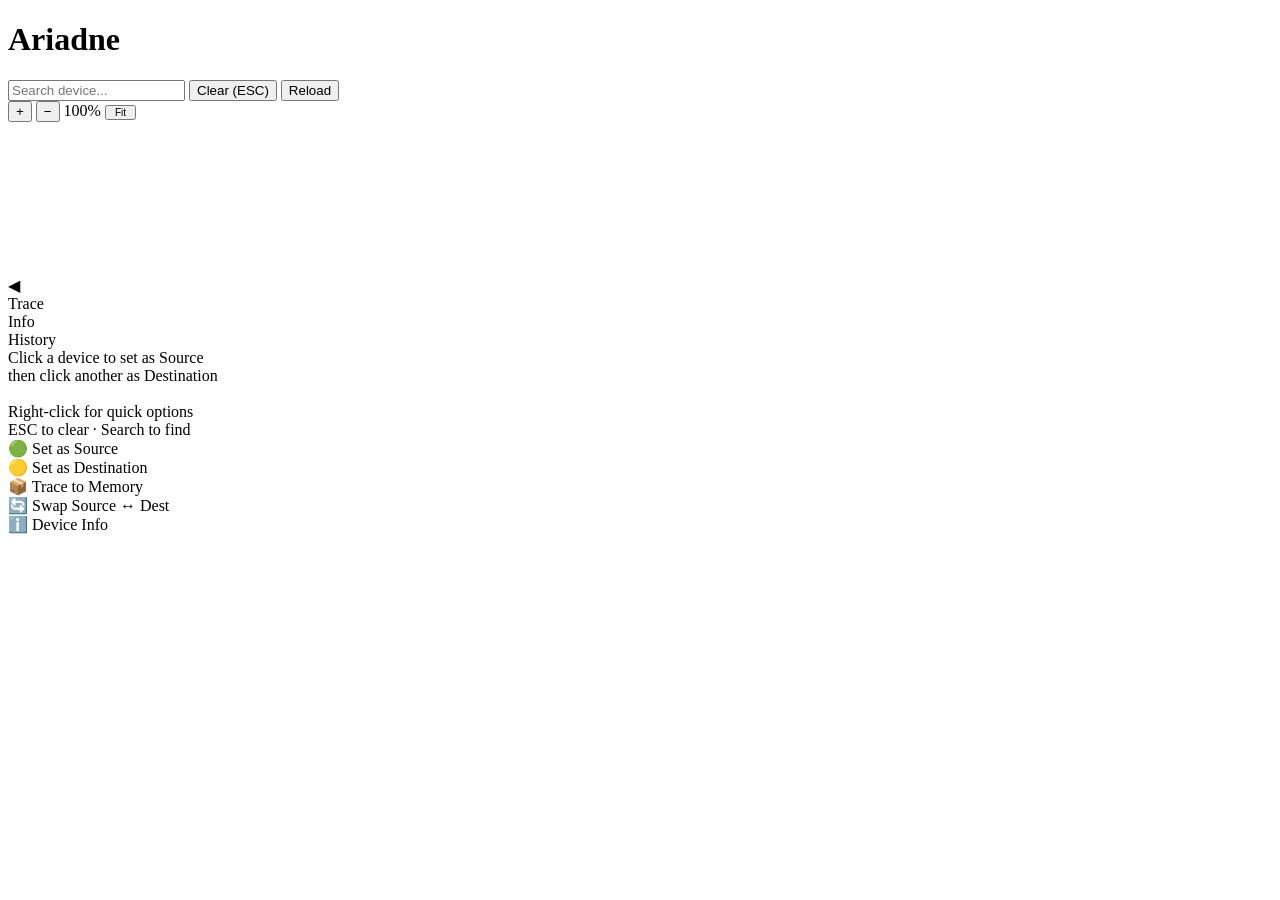
==== commit e4fe045c: "Sidebar 개선: hide/show 토글 + 드래그 리사이즈 + trace 시 자동 show - ◀/▶ 토글 버튼으로 sidebar 접기/펼치기 - 왼쪽 경계 드래그로 side" ====
--- a/ariadne-core/ariadne/web/templates/index.html
+++ b/ariadne-core/ariadne/web/templates/index.html
@@ -30,6 +30,8 @@
     </div>
   </div>
   <div id="sidebar">
+    <div id="sb-toggle" onclick="toggleSidebar()">◀</div>
+    <div id="sb-resize"></div>
     <div class="tabs">
       <div class="tab on" onclick="showTab('trace')">Trace</div>
       <div class="tab" onclick="showTab('info')">Info</div>
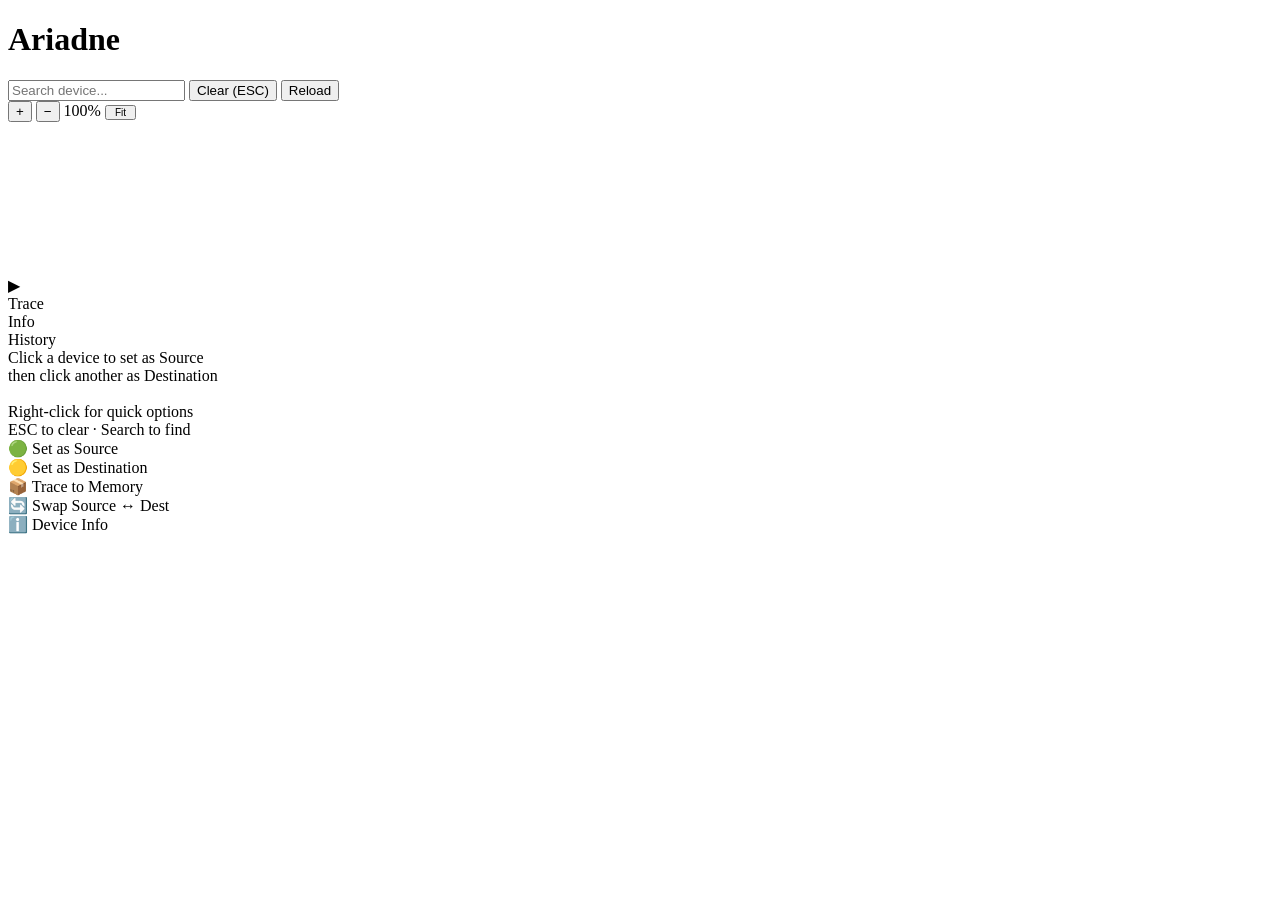
==== commit 4dd6325a: "Edge 줌 보정 수정 + sidebar 토글 방향 수정 - drawEdges(): 측정 전 scale(1)로 리셋 → 측정 → 스케일 복구   (getBoundingClientR" ====
--- a/ariadne-core/ariadne/web/templates/index.html
+++ b/ariadne-core/ariadne/web/templates/index.html
@@ -29,8 +29,8 @@
       <div id="tree-nodes"></div>
     </div>
   </div>
+  <div id="sb-toggle" onclick="toggleSidebar()">▶</div>
   <div id="sidebar">
-    <div id="sb-toggle" onclick="toggleSidebar()">◀</div>
     <div id="sb-resize"></div>
     <div class="tabs">
       <div class="tab on" onclick="showTab('trace')">Trace</div>
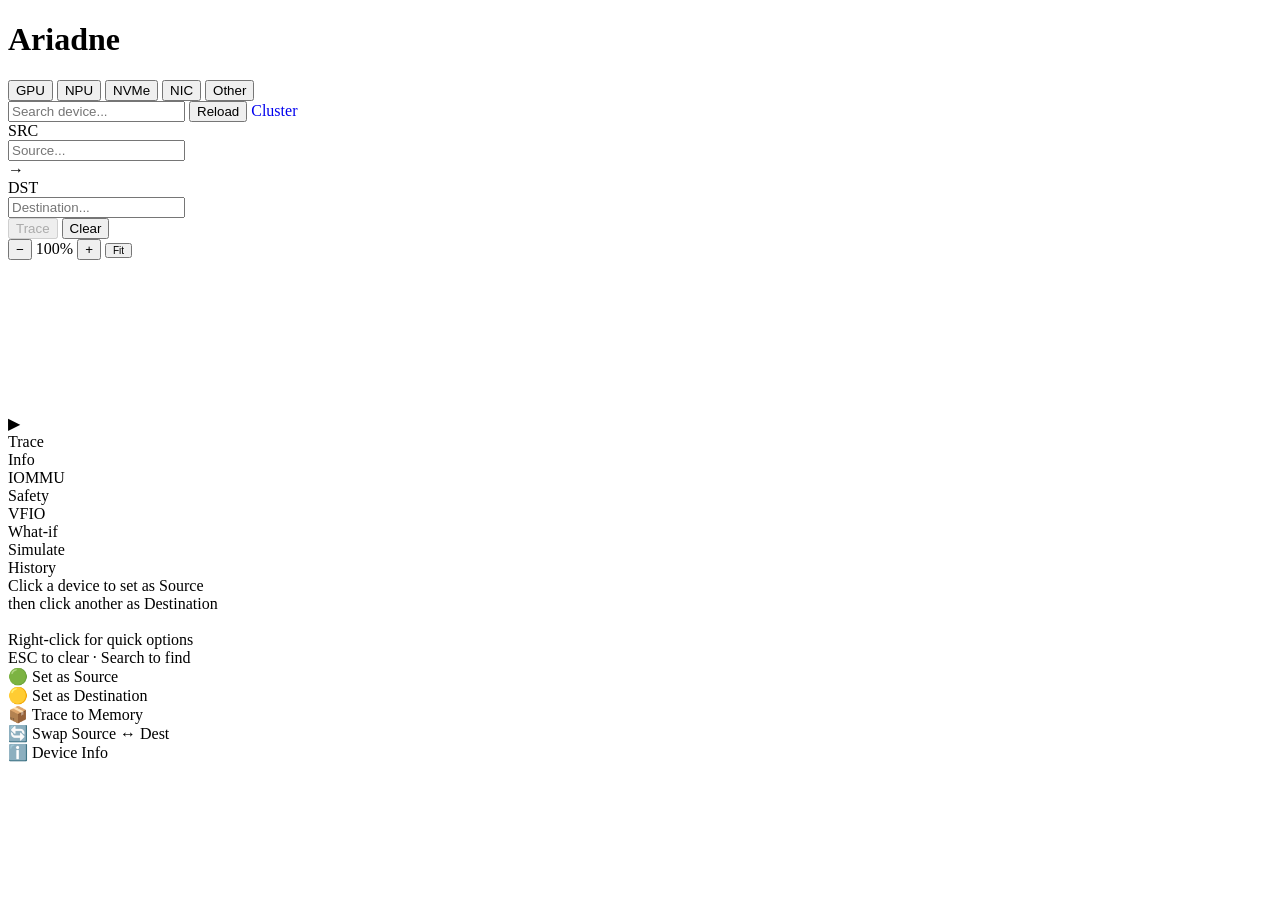
==== commit b53d62b3: "다중 호스트 + 시뮬레이션 + What-if + VFIO Overlay 추가 방향성:   단일 호스트 → SSH 기반 다중 호스트 토폴로지 분석으로 확장.   CLI/Web UI/" ====
--- a/ariadne-core/ariadne/web/templates/index.html
+++ b/ariadne-core/ariadne/web/templates/index.html
@@ -10,20 +10,44 @@
   <h1>Ariadne</h1>
   <span class="info" id="hinfo"></span>
   <div class="spacer"></div>
+  <div id="filters">
+    <button class="fbtn on" data-filter="gpu" onclick="toggleFilter(this)" style="--fc:#22c55e">GPU</button>
+    <button class="fbtn on" data-filter="npu" onclick="toggleFilter(this)" style="--fc:#06b6d4">NPU</button>
+    <button class="fbtn on" data-filter="nvme" onclick="toggleFilter(this)" style="--fc:#f59e0b">NVMe</button>
+    <button class="fbtn on" data-filter="nic" onclick="toggleFilter(this)" style="--fc:#a855f7">NIC</button>
+    <button class="fbtn on" data-filter="other" onclick="toggleFilter(this)" style="--fc:#6b7280">Other</button>
+  </div>
   <input type="text" id="search" placeholder="Search device..." oninput="searchDev(this.value)">
-  <button class="btn btn-gray hidden" id="bclear" onclick="clearSel()">Clear (ESC)</button>
   <button class="btn btn-gray" onclick="location.reload()">Reload</button>
+  <a class="btn btn-gray" href="/cluster" style="text-decoration:none;display:inline-flex;align-items:center;">Cluster</a>
 </div>
-<div id="sel-bar"><span id="sel-text"></span></div>
+<div id="toolbar">
+  <div class="sel-picker">
+    <span class="sel-label text-source">SRC</span>
+    <div class="sel-dropdown">
+      <input type="text" class="sel-input" id="src-input" placeholder="Source..." oninput="filterPicker('src',this.value)" onfocus="openPicker('src')" autocomplete="off">
+      <div class="sel-list hidden" id="src-list"></div>
+    </div>
+  </div>
+  <span class="sel-arrow">→</span>
+  <div class="sel-picker">
+    <span class="sel-label text-dest">DST</span>
+    <div class="sel-dropdown">
+      <input type="text" class="sel-input" id="dst-input" placeholder="Destination..." oninput="filterPicker('dst',this.value)" onfocus="openPicker('dst')" autocomplete="off">
+      <div class="sel-list hidden" id="dst-list"></div>
+    </div>
+  </div>
+  <button class="btn btn-sm" id="trace-btn" onclick="traceFromPicker()" disabled>Trace</button>
+  <button class="btn btn-sm btn-gray" onclick="clearSel()">Clear</button>
+  <div class="tb-sep"></div>
+  <button class="zoom-btn" onclick="zoomOut()">−</button>
+  <span id="zoom-level">100%</span>
+  <button class="zoom-btn" onclick="zoomIn()">+</button>
+  <button class="zoom-btn" onclick="zoomFit()" style="font-size:10px;width:auto;padding:0 6px;">Fit</button>
+</div>
 
 <div id="main">
   <div id="tree-panel">
-    <div id="zoom-controls">
-      <button class="zoom-btn" onclick="zoomIn()">+</button>
-      <button class="zoom-btn" onclick="zoomOut()">−</button>
-      <span id="zoom-level">100%</span>
-      <button class="zoom-btn" onclick="zoomFit()" style="font-size:10px;width:auto;padding:0 8px;">Fit</button>
-    </div>
     <div id="tree-content" style="position:relative;">
       <svg id="edge-svg"></svg>
       <div id="tree-nodes"></div>
@@ -35,6 +59,11 @@
     <div class="tabs">
       <div class="tab on" onclick="showTab('trace')">Trace</div>
       <div class="tab" onclick="showTab('info')">Info</div>
+      <div class="tab" onclick="showTab('iommu')">IOMMU</div>
+      <div class="tab" onclick="showTab('safety')">Safety</div>
+      <div class="tab" onclick="showTab('vfio')">VFIO</div>
+      <div class="tab" onclick="showTab('whatif')">What-if</div>
+      <div class="tab" onclick="showTab('simulate')">Simulate</div>
       <div class="tab" onclick="showTab('history')">History</div>
     </div>
     <div id="sb">
